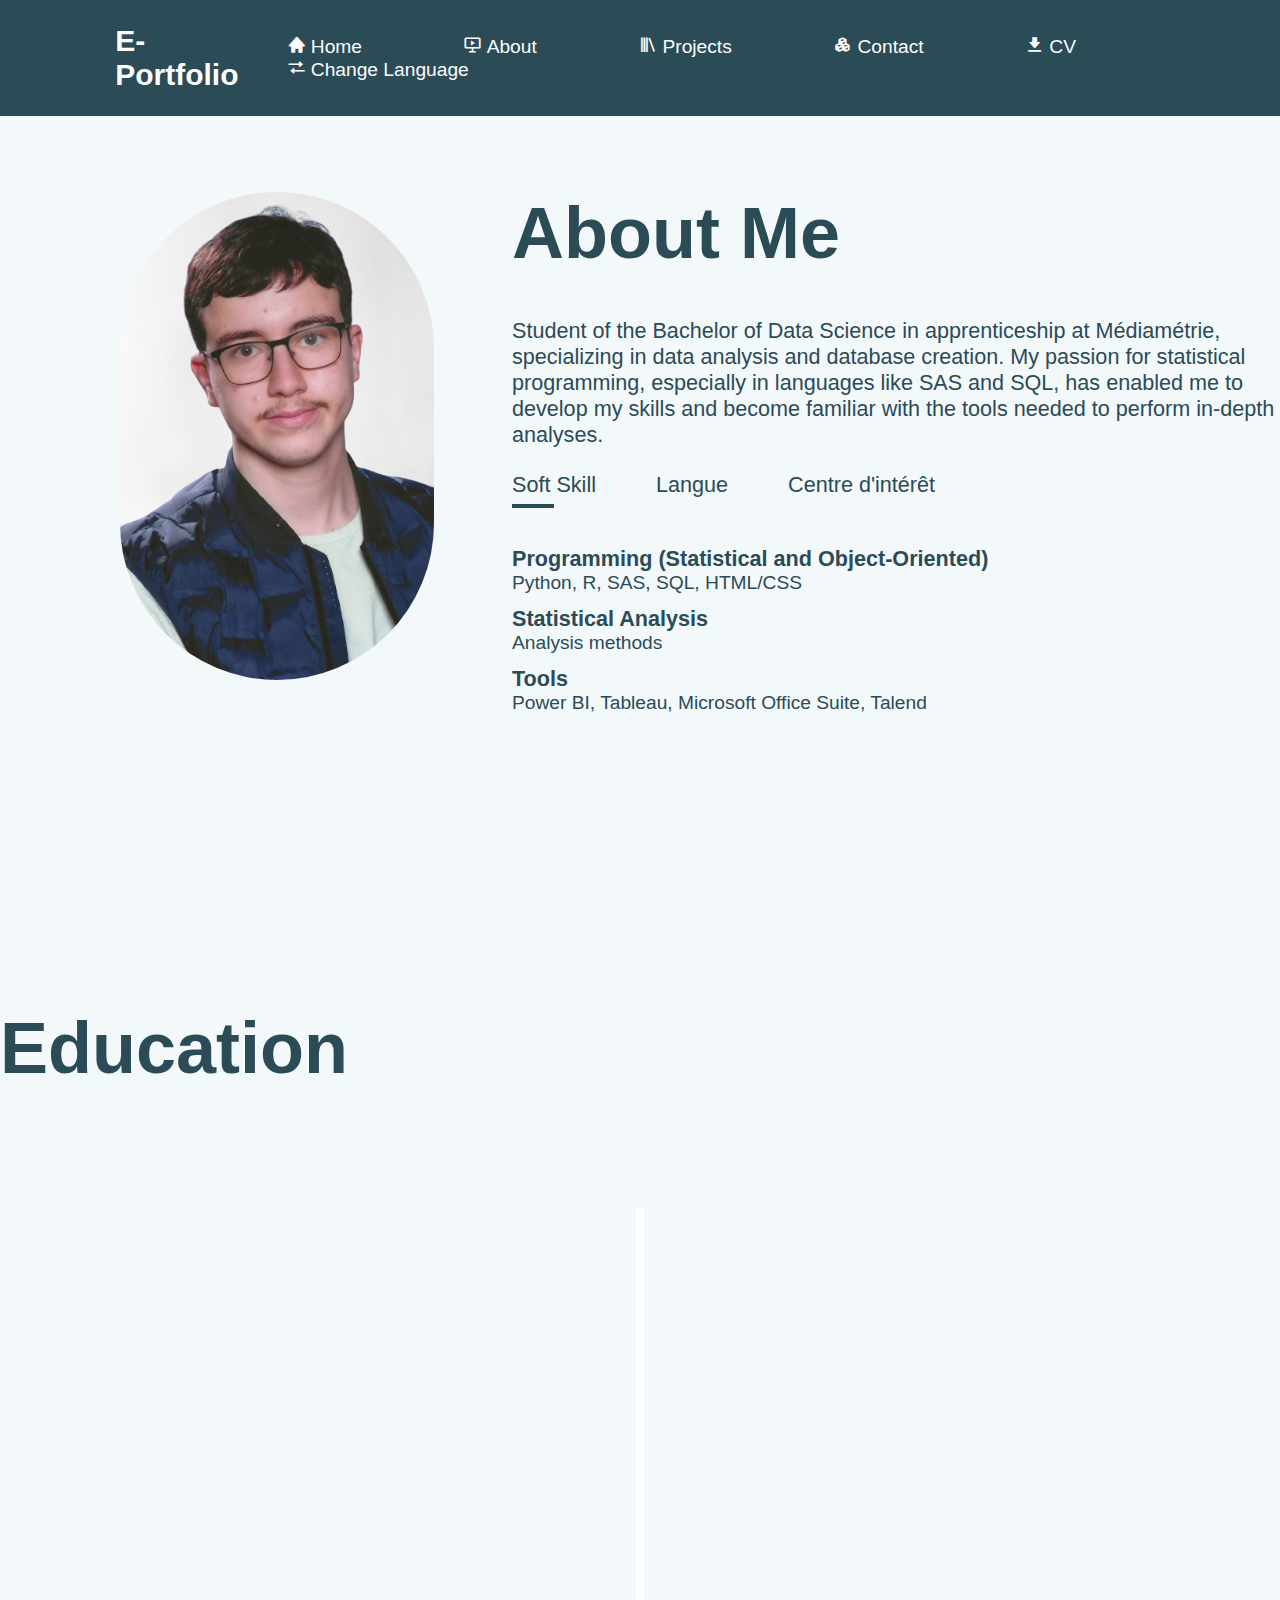
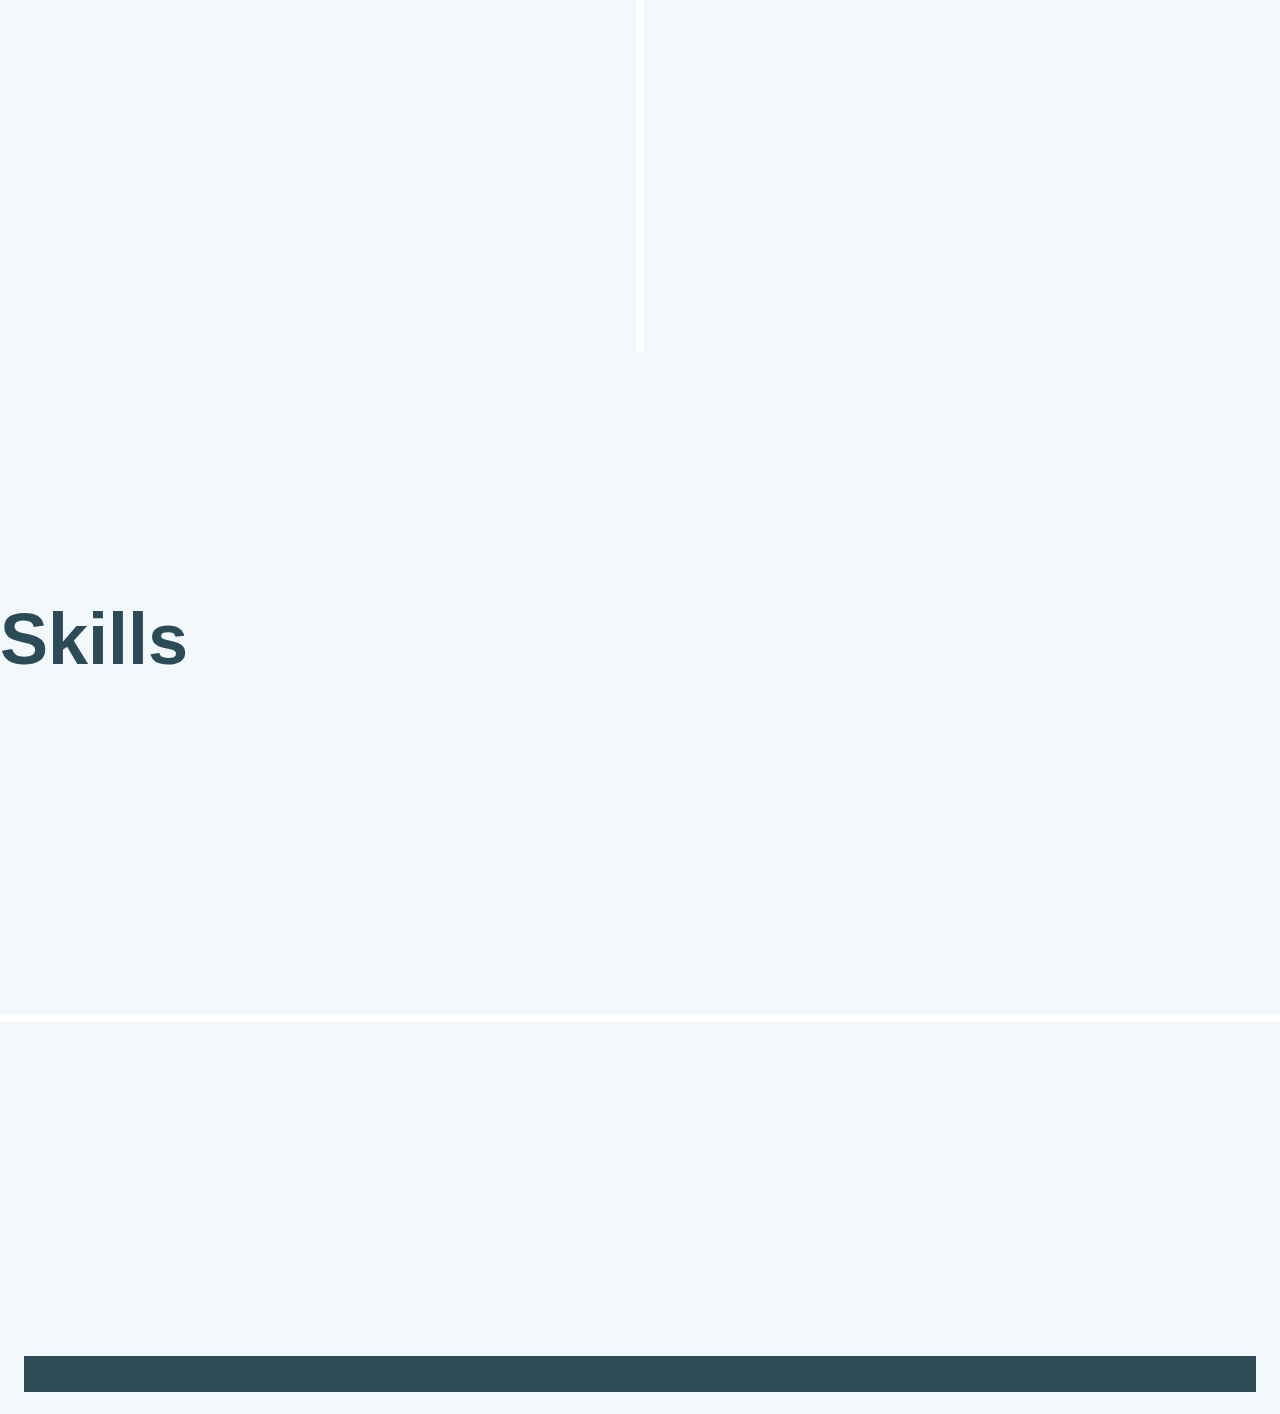
==== about -English.html @ ca12a557 "Add files via upload" ====
<!DOCTYPE html>
<html lang="fr">
<head>
    <meta charset="UTF-8" />
    <meta http-equiv="X-UA-Compatible" content="IE=edge" />
    <meta name="viewport" content="width=device-width, initial-scale=1.0" />
    <link rel="stylesheet" href="CSS/style2.css" />
    <link href='https://unpkg.com/boxicons@2.1.4/css/boxicons.min.css' rel='stylesheet'>
    <title>E-Portfolio Thomas Belaid</title>
</head>
<body>
        <header class="header">
            <a href="#" class="logo">E-Portfolio</a>
            <nav class="navbar">
                <a href="index.html"><i class='bx bxs-home'></i> Home</a> <!-- Logo accueil avec Boxicons -->
                <a href="about.html"><i class='bx bx-slideshow'></i> About</a>
                <a href="projet.html"><i class='bx bx-library'></i> Projects</a>
                <a href="contact.html"><i class='bx bxs-component'></i> Contact</a>
                <a href='Rendu/CV_ANGlais.pdf' class="btn"><i class='bx bxs-download'></i> CV</a>
                <a href="about -English.html" class="btn"><i class='bx bx-transfer'></i> Change Language</a>
            </nav>
        </header>
        <div id="about">
        <div class="holder">
            <div class="row">
                <div class="about-col-1">
                    <img src="Image/Tête_Thomas.png">
                </div>
                <div class="about-col-2">
                    <h1 class="description">About Me</h1>
                    <br></br>
                    <p>Student of the Bachelor of Data Science in apprenticeship at Médiamétrie, specializing in data analysis and database creation. My passion for statistical programming, especially in languages like SAS and SQL, has enabled me to develop my skills and become familiar with the tools needed to perform in-depth analyses.</p>
                    <div class="subtitles">
                        <p class="subtitles-links active-link" onclick="opentab('soft')">Soft Skill</p>
                        <p class="subtitles-links" onclick="opentab('Langue')">Langue</p>
                        <p class="subtitles-links" onclick="opentab('skills')">Centre d'intérêt</p>
                    </div>
                    <div class="subtitles-content active-tab" id="soft">
                        <ul>
                            <li><span>Programming (Statistical and Object-Oriented)</span><br>Python, R, SAS, SQL, HTML/CSS</li>
                            <li><span>Statistical Analysis</span><br>Analysis methods</li>
                            <li><span>Tools</span><br>Power BI, Tableau, Microsoft Office Suite, Talend</li>
                        </ul>
                    </div>
                    <div class="subtitles-content" id="Langue">
                        <ul>
                            <li><span>French</span><br>Native Language</li>
                            <li><span>English</span><br>School Level CEFR B1</li>
                            <li><span>Spanish</span><br>School Level CEFR A2</li>
                            <li><span>Latin</span><br>Some Notions</li>
                            <li><span>Italian</span><br>Some Notions</li>
                        </ul>
                    </div>
                    <div class="subtitles-content" id="skills">
                        <ul> 
                            <li><span>Sports</span><br>Weightlifting</li>
                            <li><span>Reading</span><br>Personal development, Fiction, and Philosophy</li>
                            <li><span>Music</span><br>All genres of music</li>
                            <li><span>Drawing</span><br>Some Notions</li>
                        </ul>
                    </div>
                </div>
            </div>
        </div>
    </div>
    <hr>
    
    <div id="education">
        <div class="holder">
            <h1 class="title">Education</h1>
        </div>
        <div class="timeline">
            <div class="timebox left-container">
                <div class="rectangle" onclick="openModal('modal1')"> <!-- Ajout de la classe 'rectangle' avec un attribut 'onclick' -->
                    <img src="Image/logoMédiametrie.jpg">
                    <div class="text-box">
                        <h2>Second and Third Years of Bachelor's Degree in Data Science</h2>
                        <small>2023-2025</small>
                        <p>Education description...</p>
                    </div>
                </div>
                <span class="left-container-arrow"></span>
            </div>
            <div class="timebox right-container">
                <div class="rectangle" onclick="openModal('modal2')"> <!-- Ajout de la classe 'rectangle' avec un attribut 'onclick' -->
                    <img src="Image/logoiuts.jpg">
                    <div class="text-box">
                        <h2>First Year of Bachelor's Degree in Data Science</h2>
                        <small>2022-2023</small>
                        <p>Education description...</p>
                    </div>
                </div>
                <span class="right-container-arrow"></span>
            </div>

            
            <div class="timebox left-container">
                <div class="rectangle" onclick="openModal('modal3')"> <!-- Ajout de la classe 'rectangle' avec un attribut 'onclick' -->
                    <img src="Image/logo-SBE.png">
                    <div class="text-box">
                        <h2>General Baccalaureate with Specialization in Mathematics, Physics, and Life and Earth Sciences (SVT) - Expert Mathematics Option</h2>
                        <small>2019-2022</small>
                        <p>Education description...</p>
                    </div>
                </div>
                <span class="left-container-arrow"></span>
            </div>
        </div>
    </div>

    <!-- Modales pour chaque rectangle -->
    <div id="modal1" class="modal">
        <div class="modal-content">
			
            <span class="close" onclick="closeModal('modal1')">&times;</span>
            <h2>Presentation</h2>
            <br><br/>
            <p>During my second and third year in the Bachelor of Data Science program, I had the enriching opportunity to participate in an apprenticeship program at Médiamétrie. This immersive experience allowed me to apply my academic knowledge directly in a dynamic professional environment. Throughout this period, I actively contributed to exciting projects related to data analysis and interpretation to meet specific business needs. Working at Médiamétrie also provided me with a concrete perspective on real challenges encountered in the field of data science, while allowing me to acquire valuable practical skills in data manipulation and utilization. This combined experience of studies and apprenticeship has enabled me to strengthen my academic skills while developing significant professional expertise in the rapidly evolving field of data science.</p>
            <br><br/>
            <h2>Overview of my Apprenticeship</h2>
            <br><br/>
            <p>During my time in the DEP department at Médiamétrie, specifically within the Data Analysis Panel team, I had the opportunity to closely collaborate with various roles related to data management. My role involved managing multiple tasks, including data extraction, dashboard and report creation, process automation, as well as documentation and procedural writing. I was also responsible for recurring tasks aimed at ensuring the quality and efficiency of data analysis operations. This experience provided me with solid expertise in data analysis and allowed me to develop practical skills essential to meet the company's complex needs in data management and utilization.</p>
            <br><br/>
            <h2>Duration</h2>
            <br><br/>
            <p>2 Years (Starting August 2023)</p>
            <br><br/>
            <h2>Developed Skills</h2>
            <br><br/>
            <p>Statistical Programming (SQL, SAS, R, and Python)</p>
            <p>Automation (Talend, Task Scheduler, Power Automate)</p>
            <p>Data Management (Salesforce, ETL)</p>
            <p>Big Data Handling (ETL)</p>            
			<br><br/>
			<!-- Commentaire pour expliquer le lien -->
			<a href="https://www.mediametrie.fr/fr" target="_blank">Cliquez ici pour visiter Médiametrie</a>

		</div>
    </div>

    <div id="modal2" class="modal">
        <div class="modal-content">
            <span class="close" onclick="closeModal('modal2')">&times;</span>
            <h2>Presentation</h2>
            <br><br/>
            <p>My first year in the Bachelor of Data Science program was a fascinating experience of exploration and learning in the field of data analysis and business intelligence. This initial year allowed me to establish a solid foundation for understanding, manipulating, and interpreting data in various contexts.</p>
            <br><br/>
            <h2>1. Introduction to Computer Fundamentals</h2>
            <br><br/>
            <p>I learned programming languages such as Python and R.</p>
            <p>I was introduced to databases and SQL.</p>
            <p>I understood data structures and algorithms.</p>
            <br><br/>
            <h2>2. Mathematics and Statistics</h2>
            <br><br/>
            <p>I reviewed essential mathematical concepts: algebra, probability, statistics.</p>
            <p>I used statistical software to analyze data.</p>
            <br><br/>
            <h2>3. Fundamentals of Data Science</h2>
            <br><br/>
            <p>I reviewed essential mathematical concepts: algebra, probability, statistics.</p>
            <p>I used statistical software to analyze data.</p>
            <br><br/>
            <h2>4. Introduction to Data Visualization and Presentation</h2>
            <br><br/>
            <p>I reviewed essential mathematical concepts: algebra, probability, statistics.</p>
            <p>I used statistical software to analyze data.</p>
            <br><br/>
            <h2>5. Professional and Personal Project</h2>
            <br><br/>
            <p>I developed transferable skills such as teamwork, communication, and project management.</p>
            <p>I explored various careers and opportunities in the field of data science.</p>
            <br><br/>            
			<a href="https://iutparis-seine.u-paris.fr/" target="_blank">Cliquez ici pour visiter IUT</a>

		</div>
    </div>

    <div id="modal3" class="modal">
        <div class="modal-content">
            <span class="close" onclick="closeModal('modal3')">&times;</span>
			<h2>Presentation</h2>
            <br><br/>
            <p>I previously obtained a specialized high school diploma in Mathematics, Physics-Chemistry, and Life and Earth Sciences (SVT), with an emphasis on Advanced Mathematics. This curriculum provided me with a solid foundation in scientific subjects, particularly emphasizing mathematics. Through this specialization, I developed analytical skills and a taste for solving complex problems. These studies have optimally prepared me to enter the field of Data Science, where mastery of mathematics and statistics is essential for understanding and interpreting data models. I am excited to leverage my previous knowledge in this new and expanding field.</p>
            <br><br/>
            <h2>Volunteering</h2>
            <p>Blood donation</p>
            <p>Marrode</p>
            <p>Event organization</p>
            <p>Tutoring students</p>
            <p>Presenting my educational background</p>
            <br><br/>
            <a href="https://iutparis-seine.u-paris.fr/" target="_blank">Click here to visit IUT</a>

		</div>
    </div>
    <hr>
    <div id="competences">
        <div class="holder">
            <h1 class="title">Skills</h1>
        </div>
        <div class="competences-container">
            <div class="competence" onclick="showModal('programming')">
                <h2>Programming </h2>
                <p>Python, R, SAS, SQL, HTML/CSS</p>
            </div>
            <div class="competence" onclick="showModal('analytics')">
                <h2>Statistical Analysis </h2>
                <p>Forecasting and analysis methods (PCA, Time Series, Classification, and Factorial Methods)</p>
            </div>
            <div class="competence" onclick="showModal('Outils')">
                <h2>Tools</h2>
                <p>Tableau, Power BI (Power Automate), Office Suite (Word, Power Point, Excel), Talend</p>
            </div>
        </div>
    </div>
    
    <!-- Modal Windows -->
    <div id="programmingModal" class="modal">
        <div class="modal-content">
            <span class="close" onclick="closeModal('programming')">&times;</span>
            <h2>Programming </h2>
            <br>
            <p>During my academic journey in Bachelor of Data Science, I had the opportunity to explore a diverse range of essential programming languages in the field of data analysis. From Python to R, and including SAS, SQL, and HTML/CSS, I have acquired a solid foundation of knowledge and technical skills. However, it was through my practical experience during my apprenticeship at Médiamétrie that I was able to truly refine these skills and apply them in a professional environment. This experience allowed me to work on concrete projects, deepen my understanding of concepts and methods, and develop a pragmatic and effective approach in solving problems related to data analysis and manipulation. In particular, I specialized and deepened my skills in specific tools such as SAS and SQL, reaching an advanced level of expertise in these areas. Thus, my time at Médiamétrie was a decisive step in my learning and progression as a data analyst.</p>
            <div id="programming-skills">
                <div class="holder">
                    <h1 class="title"><span>Programming Languages</span> </h1>
                    <div class="card-container">
                        <div class="card">
                            <div class="percent" style="--clr:#2B4B57; --num:100;">
                                <div class="dot"></div>
                                <svg>
                                    <circle cx="70" cy="70" r="70"></circle>
                                    <circle cx="70" cy="70" r="70"></circle>
                                </svg>
                                <div class="number">
                                    <p>SQL</p>
                                </div>
                            </div>
                        </div>
                        <div class="card">
                            <div class="percent" style="--clr:#2B4B57; --num:100;">  
                                <div class="dot"></div>
                                <svg>
                                    <circle cx="70" cy="70" r="70"></circle>
                                    <circle cx="70" cy="70" r="70"></circle>
                                </svg>
                                <div class="number">
                                    <p>SAS</p>
                                </div>
                            </div>
                        </div>
                        <div class="card">
                            <div class="percent" style="--clr:#2B4B57; --num:100;">
                                <div class="dot"></div>
                                <svg>
                                    <circle cx="70" cy="70" r="70"></circle>
                                    <circle cx="70" cy="70" r="70"></circle>
                                </svg>
                                <div class="number">
                                    <p>Python<i class='bx bxl-python'></i></p>
                                </div>
                            </div>
                        </div>
                        <div class="card">
                            <div class="percent" style="--clr:#2B4B57; --num:100;">
                                <div class="dot"></div>
                                <svg>
                                    <circle cx="70" cy="70" r="70"></circle>
                                    <circle cx="70" cy="70" r="70"></circle>
                                </svg>
                                <div class="number">
                                    <p>HTML/CSS</p>
                                </div>
                            </div>
                        </div>
                    </div>
                </div>
            </div>
        </div>
    </div>
    
    <div id="analyticsModal" class="modal">
        <div class="modal-content">
            <span class="close" onclick="closeModal('analytics')">&times;</span>
            <h2>Statistical Analysis  </h2>
            <br></br>
            <p>During my studies in Bachelor of Data Science, I dedicated a significant part of my learning to statistical analysis. I had the opportunity to explore in-depth various analysis methods and techniques, covering a wide range of areas including Principal Component Analysis (PCA), Time Series, Classification, and Factorial Methods.</p>
            <br></br>
            <p>These theoretical knowledge were enriched by my practical experience at Médiamétrie during my apprenticeship. There, I applied these analysis methods to real data, working on diverse and concrete projects. I learned to use these techniques to identify trends, discover hidden patterns, and produce actionable insights for informed decision-making.</p>
            <br></br>
            <p>My experience at Médiamétrie also allowed me to deepen my understanding of the challenges and nuances associated with applying these methods in a professional context. I had the opportunity to collaborate with domain experts to solve complex problems and meet specific business needs, refining my skills and developing a more nuanced analytical approach.</p>
        </div>
    </div>
    
    <div id="OutilsModal" class="modal">
        <div class="modal-content">
            <span class="close" onclick="closeModal('Outils')">&times;</span>
            <h2>Tools </h2>
            <br>
            <div id="tableauDescription" class="tool-description">
                <h3>Tableau :</h3>
                <p>Data analysis and visualization software allowing creation of interactive dashboards and dynamic graphs.</p>
                <br></br>
            </div>
            <div id="powerbiDescription" class="tool-description">
                <h3>Power BI (Power Automate) :</h3>
                <p>Microsoft's business analytics tools suite allowing intuitive visualization, analysis, and sharing of data. Power Automate is a workflow automation service.</p>
                <br></br>
            </div>
            <div id="suiteofficeDescription" class="tool-description">
                <h3>Office Suite (Word, Power Point, Excel) :</h3>
                <p>Microsoft software suite including Word (word processing), Power Point (presentation creation), and Excel (spreadsheet application), widely used in professional settings.</p>
                <br></br>
            </div>
            <div id="talendDescription" class="tool-description">
                <h3>Talend :</h3>
                <p>Open-source data integration platform allowing collection, transformation, and loading of data from various sources, with advanced cleaning and analysis features.</p>
                <br></br>

                <div id="programming-skills">
                    <div class="holder">
                        <h1 class="title"><span>Tools</span> </h1>
                        <div class="card-container">
                            <div class="card">
                                <div class="percent" style="--clr:#2B4B57; --num:100;">
                                    <div class="dot"></div>
                                    <svg>
                                        <circle cx="70" cy="70" r="70"></circle>
                                        <circle cx="70" cy="70" r="70"></circle>
                                    </svg>
                                    <div class="number">
                                        <p>Talend </p>
                                    </div>
                                </div>
                            </div>
                            <div class="card">
                                <div class="percent" style="--clr:#2B4B57; --num:100;">  
                                    <div class="dot"></div>
                                    <svg>
                                        <circle cx="70" cy="70" r="70"></circle>
                                        <circle cx="70" cy="70" r="70"></circle>
                                    </svg>
                                    <div class="number">
                                        <p>Power BI</p>
                                    </div>
                                </div>
                            </div>
                            <div class="card">
                                <div class="percent" style="--clr:#2B4B57; --num:100;">
                                    <div class="dot"></div>
                                    <svg>
                                        <circle cx="70" cy="70" r="70"></circle>
                                        <circle cx="70" cy="70" r="70"></circle>
                                    </svg>
                                    <div class="number">
                                        <p>Tableau</p>
                                    </div>
                                </div>
                            </div>
                            <div class="card">
                                <div class="percent" style="--clr:#2B4B57; --num:100;">
                                    <div class="dot"></div>
                                    <svg>
                                        <circle cx="70" cy="70" r="70"></circle>
                                        <circle cx="70" cy="70" r="70"></circle>
                                    </svg>
                                    <div class="number">
                                        <p>Office</p>
                                    </div>
                                </div>
                            </div>
                        </div>
                    </div>
                </div>
            </div>
        </div>
    </div>
    
    
    <footer>
        
    </footer>
    
    <script>
        function showModal(modalId) {
            var modal = document.getElementById(modalId + 'Modal');
            modal.style.display = 'block';
        }
    
        function closeModal(modalId) {
            var modal = document.getElementById(modalId + 'Modal');
            modal.style.display = 'none';
        }
    
        window.onclick = function(event) {
            var modals = document.getElementsByClassName('modal');
            for (var i = 0; i < modals.length; i++) {
                if (event.target == modals[i]) {
                    modals[i].style.display = 'none';
                }
            }
        }
    </script>
    <script>
        var subtitleslinks = document.getElementsByClassName("subtitles-links");
        var subtitlescontents = document.getElementsByClassName("subtitles-content");
        function opentab(tabname){
            for(subtitleslink of subtitleslinks){
                subtitleslink.classList.remove("active-link");
            }
            for (subtitlescontent of subtitlescontents) {
                subtitlescontent.classList.remove("active-tab");
            }
            event.currentTarget.classList.add("active-link");
            document.getElementById(tabname).classList.add("active-tab");           
        }
    </script>

    <script>
        // Fonction pour ouvrir une fenêtre modale spécifique
        function openModal(modalId) {
            const modal = document.getElementById(modalId);
            if (modal) {
                modal.style.display = 'block';
            }
        }

        // Fonction pour fermer une fenêtre modale spécifique
        function closeModal(modalId) {
            const modal = document.getElementById(modalId);
            if (modal) {
                modal.style.display = 'none';
            }
        }
    </script>
    
</body>
</html>
"
---- CSS/style2.css ----
* {
	margin: 0;
	padding: 0;
	box-sizing: border-box;
	text-decoration: none;
	border: none;
	outline: none;
	scroll-behavior: smooth;
	font-family: 'Montserrat', sans-serif;
    font-size:16px;
    
    

}



hr {
    border: none;
    height: 4px;
    background-color: #572B2B;
    margin-right: 600px;
    margin-left: 600px;
    margin-top: 50px;
    margin-bottom: 100px;
}






* h1 {
    font-size:28px;
    font-weight: bold;
}

* h2 {
    font-size:24px;
    font-weight: bold;

}

* h3 {
    font-size:16px;
}

* p {
    font-size:18px;
}


:root{
	--bg-color:#F3F8FA;
	--second-bg-color:#2B4B57;
	--texte-color:#fcfcfc;
	--main-color:#0ef;
}

html{
	font-size: 62.5%;
	overflow-x: hidden;

}

body{
	zoom:120%;
	background: var(--bg-color);
	color: var(--texte-color);
}

section{
	min-height: 100vh;
	padding: 10rem 9% 2rem;
	color: var(--second-bg-color);
    font-family: 'Montserrat', sans-serif;
}

.header{
	position: fixed;
	top: 0;
	left: 0;
	width: 100%;
	padding:2rem 9%;
	background: var(--second-bg-color);
	display:flex;
	justify-content: space-between;
	align-items: center;
	z-index: 100;
    font-family: 'Montserrat', sans-serif;
}

.logo{
	font-size: 2.5rem;
	color:var(--texte-color);
	font-weight: 600;
	cursor:default;
}

.navbar a {
	font-size: 1.6rem;
	color: var(--texte-color);
	margin: 4rem;
	}

.navbar a:hover,
.navbar a.active{
	color: #9baeb6;

}


.home {
    display: flex;
    justify-content: center;
    align-items: center;
}

.container {
    order: 2;
    margin-left: 200px; /* Ajouter une marge à droite du texte */
}

.homeimage {
    order: 1;
}

.buttons button {
    padding: 20px 35px; /* Ajuster le rembourrage des boutons */
    margin-right: 10px; /* Espacement entre les boutons */
    font-size: 2.5rem; /* Taille de la police */
    background-color: var(--second-bg-color); /* Couleur de fond */
    color:var(--texte-color); /* Couleur du texte */
    border: none; /* Supprimer les bordures */
    border-radius: 5px; /* Bordure arrondie */
    cursor: pointer; /* Curseur de pointage */
	font-weight: bold;
}

.buttons button:hover {
    background-color: rgba(236, 231, 231, 0.1); /* Couleur de fond au survol */
	border: solid 2px #2B4B57;
	color:var(--second-bg-color);
}

#education{
    color: var(--texte-color);

}
.title{
    color:var(--second-bg-color);
    font-size: 60px;
    font-weight: 600;
}
.title span{
    color: var(--second-bg-color);
}
.timeline{
    animation-delay: 1ms;
    position: relative;
    max-width: 1200px;
    margin: 100px auto;
}
.timebox:nth-child(1) {
    animation-delay: 1s;
}
.timebox:nth-child(2) {
    animation-delay: 2s;
}
.timebox:nth-child(3) {
    animation-delay: 3s;
}
.timebox:nth-child(4) {
    animation-delay: 4s;
}
.timebox{
    padding: 10px 50px;
    position: relative;
    width: 50%;
    border-radius: 6px;
    animation: movedown 1s linear forwards;
    opacity: 0;
}
@keyframes movedown{
    0%{
        opacity: 1;
        transform: translateY(-30px);
    }
    100%{
        opacity: 1;
        transform: translateY(0px);
    }
}
.text-box{
    padding: 20px 30px;
    background: var(--second-bg-color);
    position: relative;
    border-radius: 6px;
}
.left-container{
    left: 0;
}
.right-container{
    left: 50%;
}
.timebox img{
    position: absolute;
    width: 40px;
    border-radius: 50%;
    right: -20px;
    top: 32px;
    z-index: 10;
}
.right-container img{
    left: -20px;
}
.timeline::after{
    content: '';
    position: absolute;
    width: 6px;
    height: 100%;
    background: white;
    top: 0;
    left: 50%;
    margin-left: -3px;
    z-index: -1;
    animation: moveline 6s linear forwards;
}
@keyframes moveline{
    0%{
        height: 0%;
    }
    100%{
        height: 100%;
    }
}

.text-box small{
    display: inline-block;
    margin-bottom: 15px;
}
.left-container-arrow{
    height: 0;
    width: 0;
    position: absolute;
    top: 20px;
    z-index: 1;
    border-top: 15px solid transparent;
    border-bottom: 15px solid transparent;
    border-left: 15px solid var(--second-bg-color);
    right: -15px;
}
.right-container-arrow {
    height: 0;
    width: 0;
    position: absolute;
    top: 20px;
    z-index: 1;
    border-top: 15px solid transparent;
    border-bottom: 15px solid transparent;
    border-right: 15px solid var(--second-bg-color);
    left: -15px;
}
@media screen and (max-width: 600px) {
    .timeline{
        margin: 50px auto;
    }
    .timeline::after{
        left: 31px;
    }
    .timebox{
        width: 100%;
        padding-left: 80px;
        padding-right: 25px;
    }
    .text-box{
        font-size: 13px;

    }
    .text-box small{
        margin-bottom: 10px;
    }
    .right-container{
        left: 0;
    }
    .left-container img, .right-container img{
        left: 10px;
    }
    .left-container-arrow, .right-container-arrow{
        border-right: 15px solid var(--second-bg-color);
        border-left: 0;
        left: -15px;
    }
}





#competences {
    color: var(--texte-color);
}

.competences-container {
    display: flex;
    align-items: center;
    position: relative;
    max-width: 1400px; /* Ajustement de la largeur maximale */
    margin: 150px auto; /* Ajustement de la marge */
}

.competences-container::after {
    content: '';
    position: absolute;
    width: 100%;
    height: 6px;
    background: white;
    top: 50%;
    left: 0;
    transform: translateY(-50%);
    z-index: -1;
}

.competence {
    padding: 40px; /* Ajustement de la taille des boîtes */
    position: relative;
    width: 40%; /* Ajustement de la largeur des boîtes */
    background: var(--second-bg-color);
    border-radius: 12px; /* Ajustement du rayon de bordure */
    margin: 0 60px; /* Ajustement de la marge entre les boîtes */
    animation: movedown 1s linear forwards;
    opacity: 0;
}


.competence:nth-child(1) {
    animation-delay: 1s;
}
.competence:nth-child(2) {
    animation-delay: 3s;
}
.competence:nth-child(3) {
    animation-delay: 5s;
}
.competence p {
    margin-top: 20px; /* Ajustement de l'espacement entre les éléments */
}

@media screen and (max-width: 800px) { /* Ajustement de la taille de l'écran pour les médias plus petits */
    .competences-container {
        margin: 100px auto; /* Ajustement de la marge pour les écrans plus petits */
    }

    .competence {
        width: 100%;
        margin: 0;
        padding-left: 100px; /* Ajustement de la marge intérieure pour les écrans plus petits */
        padding-right: 50px; /* Ajustement de la marge intérieure pour les écrans plus petits */
    }
}


.modal {
    display: none; 
    position: fixed; 
    z-index: 1; 
    left: 0;
    top: 0;
    width: 100%; 
    height: 100%; 
    overflow: auto; 
    background-color: rgb(0,0,0); 
    background-color: rgba(0,0,0,0.4); 
}

.modal-content {
    background-color: var(--bg-color);
    margin: 15% auto; 
    padding: 20px;
    border: 2px solid #2B4B57;
    width: 70%; 
}

.modal-content p {
    color: var(--second-bg-color);
}

.modal-content h2 {
    color:#572B2B;
    
}

.modal-content h3 {
    color: var(--second-bg-color);
    font-weight: bold;

}



.modal-content a{
    margin-top: 10px;
margin-right: 10px;
padding: 10px 20px;
background-color: var(--second-bg-color); /* Bleu */
color: #fff; /* Texte blanc */
border: none;
border-radius: 5px;
cursor: pointer;
}
.close {
    color: var(--second-bg-color);
    float: right;
    font-weight: bold;
}

.close:hover,
.close:focus {
    color: black;
    text-decoration: none;
    cursor: pointer;
}




footer {
    background-color: var(--second-bg-color);
    padding: 15px;
	height: 17px;
    text-align: center;
	margin-right: 20px;
	margin-left: 20px;
}




#about {
    display: flex;
    justify-content: center;
    align-items: center;
    font-size: 2rem;
}

#about{
    margin-top: 80px;
    padding: 80px 0;
    color: var(--second-bg-color);
}
.row{
    display:flex;
    justify-content: space-between;
    flex-wrap: wrap;
}
.about-col-1{
    flex-basis: 35%;
    font-size: 20px !important;
}
.about-col-1 img{
    width: 70%;
    border-radius: 200px;
    margin-left: 100px;
}
.about-col-2{
    flex-basis: 60%;
}
.description{
    color:var(--second-bg-color);
    font-size: 60px;
    font-weight: 600;
}
.description span{
    color:var(--second-bg-color);
}
.subtitles{
    display: flex;
    margin-top: 20px;
    margin-left: 0px;
    margin-right: 0px;
    margin-bottom: 40px;
}
.subtitles-links{
    margin-right: 50px;
    font-size: 18px;
    font-weight: 500;
    cursor: pointer;
    position: relative;
}
.subtitles-links::after{
    content: '';
    width: 0;
    height: 3px;
    background: var(--second-bg-color);
    position: absolute;
    left: 0;
    bottom: -8px;
    transition: 0.5s;
}
.subtitles-links.active-link::after{
    width: 50%;
}
.subtitles-content ul li{
    list-style: none;
    margin-top: 10px;
    margin-bottom: 10px;
    margin-right: 0;
    margin-left: 0;
}
.subtitles-content ul li span{
    color:var(--second-bg-color);
    font-size: 18px;
    font-weight: bold;
}
.subtitles-content{
    display: none;
}
.subtitles-content.active-tab{
    display: block;
}

/* Programmaion */

#programming-skills{
    padding: 50px 0;
}
.card-container{
    margin-top: 100px;
    position: relative;
    justify-content: center;
    align-items: center;
    display: flex;
    flex-wrap: wrap;
    gap: 40px;
}
.card-container .card{
    position: relative;
    width: 220px;
    height: 250px;
    background: var(--bg-color);
    display: flex;
    justify-content: center;
    align-items: center;
    border-radius: 10px;
    border-color: #2B4B57;
}
.card-container .card .percent{
    position: relative;
    width: 150px;
    height: 150px;
}
.card-container .card .percent svg{
    position: relative;
    width:150px;
    height: 150px;
    transform: rotate(270deg); 
}
.card-container .card .percent svg circle{
    width: 100%;
    height: 100%;
    fill: transparent;
    stroke-width: 2;
    stroke: #191919;
    transform: translate(5px, 5px);
}
.card-container .card .percent svg circle:nth-of-type(2){
    stroke: var(--clr) ;
    stroke-dasharray: 440;
    stroke-dashoffset: calc(440 - (440 * var(--num)) /100);
    opacity: 0;
    animation: fadeIn 2s linear infinite;
    animation-delay: 25ms;
}
@keyframes fadeIn {
    0%{
        opacity: 0;
    }
    100%{
        opacity: 1;
    }

}
.dot{
    position: absolute;
    inset: 5px;
    z-index: 10;
    animation: animateDot 2s linear infinite;
}
@keyframes animateDot {
    0%{
        transform: rotate(0deg);
    }
    100%{
        transform: rotate(calc(3.6deg * var(--num)));
    }
    
}
.dot::before{
    content: '';
    position: absolute;
    top: -5px;
    left: 50%;
    transform: translateX(-50%);
    width: 10px;
    height: 10px;
    border-radius: 50%;
    background: var(--clr);
    box-shadow: 0 0 10px var(--clr),
    0 0 30px var(--clr);

}
.number{
    position: absolute;
    inset: 0;
    display: flex;
    justify-content: center;
    align-items: center;
    flex-direction: column;
    opacity: 0;
    animation: fadeIn 2s linear forwards;
    animation-delay: 1.5s;
}
.number h3{
    display: flex;
    justify-content: center;
    align-items: center;
    color: var(--second-bg-color);
    font-weight: 600;
}
.number h3 span{
    font-weight: 300;
    color: var(--second-bg-color);
}
.number p{
    font-weight: 300;
    text-transform: uppercase;
    color: var(--second-bg-color);
    letter-spacing: 2px;
}
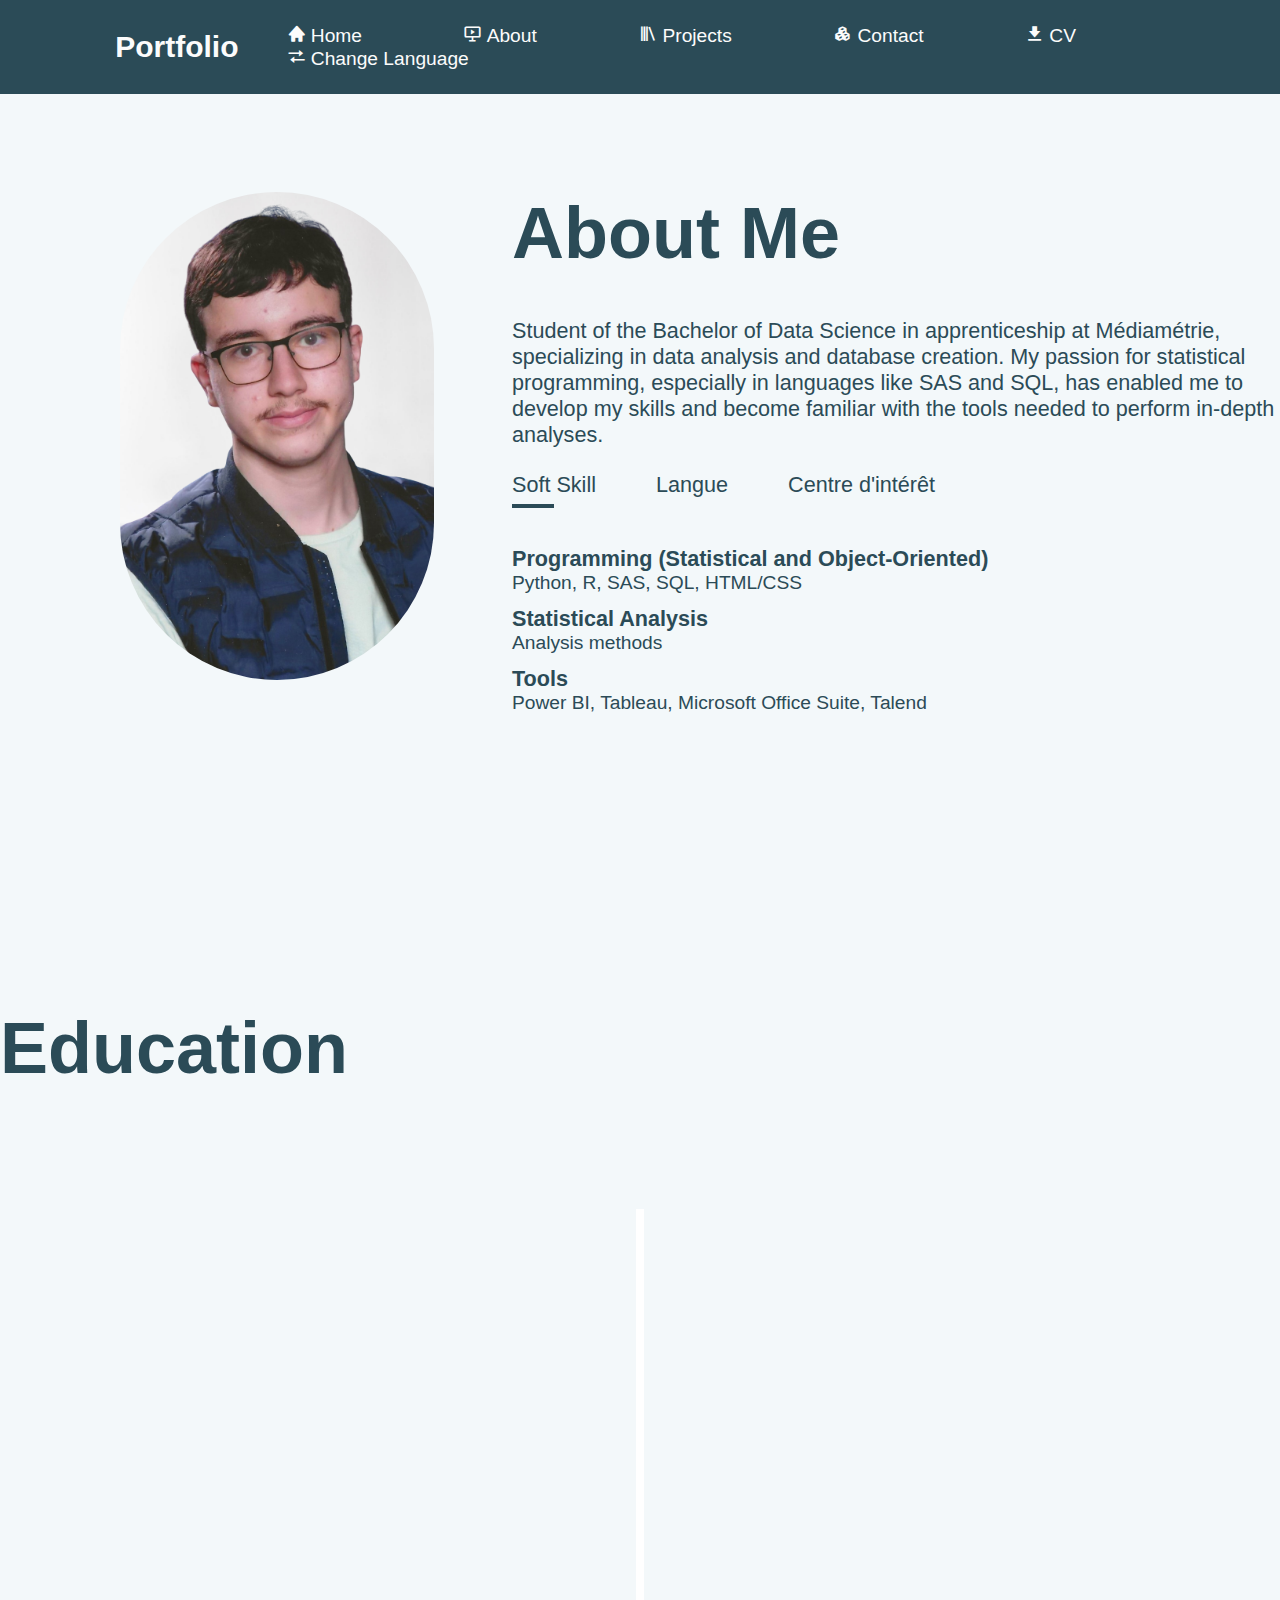
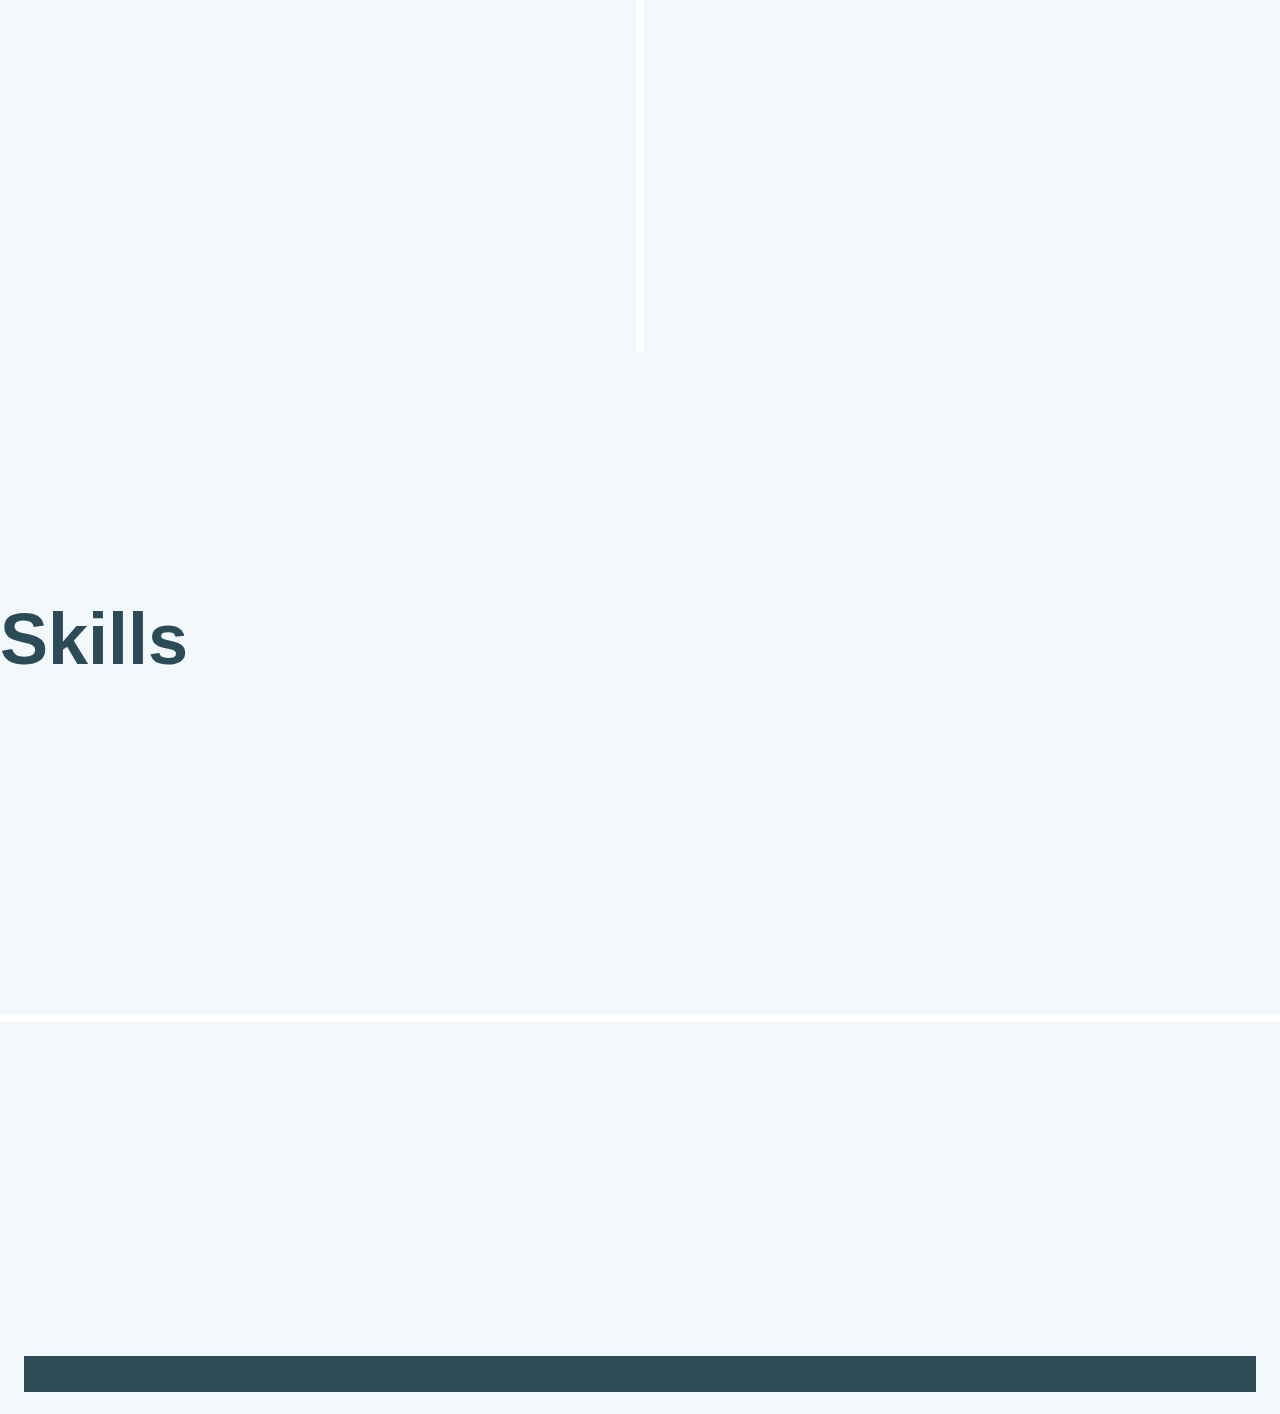
==== commit bb4a2bce: "Add files via upload" ====
--- a/about -English.html
+++ b/about -English.html
@@ -6,11 +6,11 @@
     <meta name="viewport" content="width=device-width, initial-scale=1.0" />
     <link rel="stylesheet" href="CSS/style2.css" />
     <link href='https://unpkg.com/boxicons@2.1.4/css/boxicons.min.css' rel='stylesheet'>
-    <title>E-Portfolio Thomas Belaid</title>
+    <title>Portfolio Thomas Belaid</title>
 </head>
 <body>
         <header class="header">
-            <a href="#" class="logo">E-Portfolio</a>
+            <a href="#" class="logo">Portfolio</a>
             <nav class="navbar">
                 <a href="index.html"><i class='bx bxs-home'></i> Home</a> <!-- Logo accueil avec Boxicons -->
                 <a href="about.html"><i class='bx bx-slideshow'></i> About</a>
